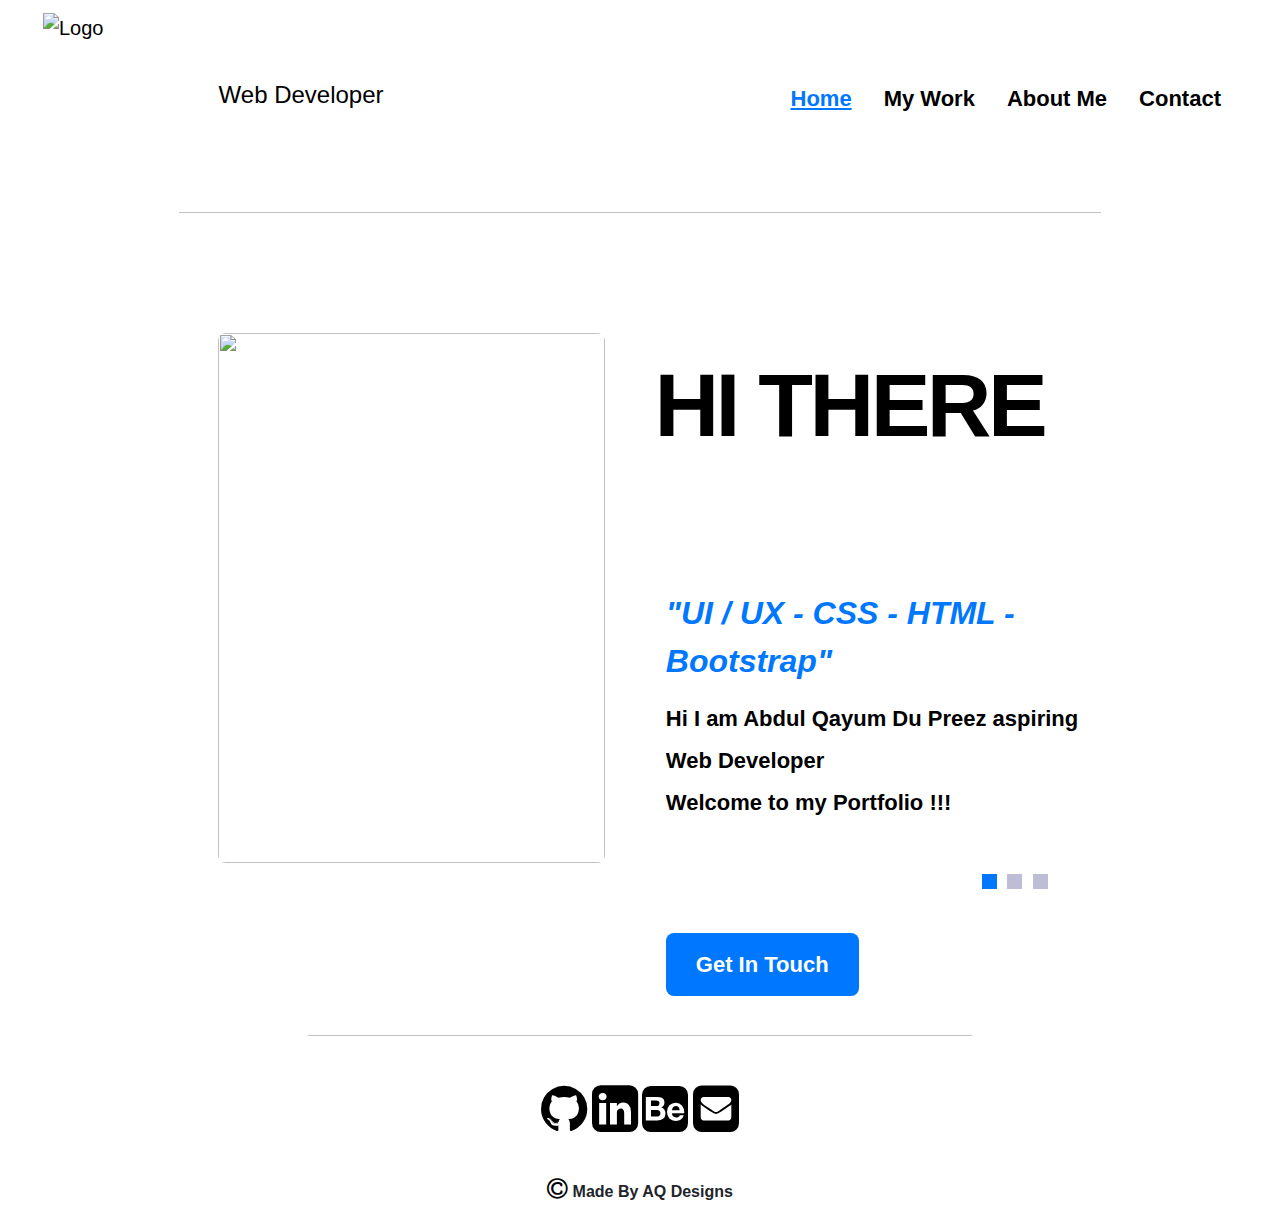
==== index.html @ d95a0236 "Update and rename Index.html to index.html" ====
<!DOCTYPE html>
<html>
<head>
    <link href="https://cdn.jsdelivr.net/npm/bootstrap@5.3.3/dist/css/bootstrap.min.css" rel="stylesheet" integrity="sha384-QWTKZyjpPEjISv5WaRU9OFeRpok6YctnYmDr5pNlyT2bRjXh0JMhjY6hW+ALEwIH" crossorigin="anonymous">
    <link rel="stylesheet" href="Styling.css">
    <script src="https://cdn.jsdelivr.net/npm/bootstrap@5.3.3/dist/js/bootstrap.bundle.min.js" integrity="sha384-YvpcrYf0tY3lHB60NNkmXc5s9fDVZLESaAA55NDzOxhy9GkcIdslK1eN7N6jIeHz" crossorigin="anonymous"></script>
    <meta charset="UTF-8" />
    <link rel="stylesheet" href="https://cdnjs.cloudflare.com/ajax/libs/font-awesome/4.7.0/css/font-awesome.min.css">
    <link rel="stylesheet" href="https://stackpath.bootstrapcdn.com/bootstrap/4.5.2/css/bootstrap.min.css">
    <title>AQ Designs</title>
</head>

<!------------------------------------------------------------------------------------------------------------------------------------------------------------------------------------>
      
        <!--Content Start-->
        <!-- Nav -->

<body>
<div class="container-xxl"></div>
   <div class="container-xxl" id="p1">
      
    <nav class="navbar bg-body-tertiary bg-white">
        <div class="container-fluid">
          <a class="navbar-brand" href="Index.html">
            <img src="Images/D.png" alt="Logo" width="170px" height="170px" class="d-inline-block align-text-center">
            <h4 class="d-inline-block align-text-center">Web Developer</h4>
          </a>
          <ul class="nav justify-content-center">
            <li class="nav-item">
              <a class="nav-link active" aria-current="page" href="Index.html">Home</a>
            </li>
            <li class="nav-item">
              <a class="nav-link" href="MyWork.html">My Work</a>
            </li>
            <li class="nav-item">
              <a class="nav-link" href="AboutMe.html">About Me</a>
            </li>
            <li class="nav-item">
              <a class="nav-link" href="Contact.html">Contact</a>
            </li>
          </ul>
        </div>
      </nav>
   </div>
   <div class="navhr"><hr></div>
   
   
   
<!---------------------------------------------------------------------------------------------------------------------------------------------------------------------------------->

                                                       <!--Banner-->

<div class="content-width">
  <div class="slideshow">
  
          <!-- Slideshow Items -->
  
  <div class="slideshow-items">
  <div class="item">
  <div class="item-image-container">
  
    <img class="item-image" src="Images/OpeningImg.jpg" />
  
  </div>
  
          <!-- Staggered Header Elements -->
  
  <div class="item-header">
  
    <span class="vertical-part"><b>H</b></span>
    <span class="vertical-part"><b>I</b></span>
    <span class="vertical-part"><b>&nbsp;</b></span>
    <span class="vertical-part"><b>T</b></span>
    <span class="vertical-part"><b>H</b></span>
    <span class="vertical-part"><b>E</b></span>
    <span class="vertical-part"><b>R</b></span>
    <span class="vertical-part"><b>E</b></span>
   
  
  </div>
  
          <!-- Staggered Description Elements -->
  
  <div class="item-description">
  
    <span class="vertical-part">
    <b style="color:#0077ff;font-style: italic;">
  
      "UI / UX -
      CSS -
      HTML -
      Bootstrap"
  
    </b>
    </span>
                    
    <span class="vertical-part">
    <b style="font-size: 22px;line-height: 42px;">
  
     Hi I am Abdul Qayum Du Preez aspiring Web Developer <br>
     Welcome to my Portfolio !!!
  
    </b>
    </span>   
    <br/>
    <br/>
  
  </div>
  </div>
  
  <div class="item">
  <div class="item-image-container">
  
    <img class="item-image" src="Images/AboutIMG.jpg" />
  
  </div>
                
          <!-- Staggered Header Elements -->
  
  <div class="item-header">
  
    <span class="vertical-part"><b>A</b></span>
    <span class="vertical-part"><b>B</b></span>
    <span class="vertical-part"><b>O</b></span>
    <span class="vertical-part"><b>U</b></span>
    <span class="vertical-part"><b>T</b></span>
   
                
  </div>
  
          <!-- Staggered Description Elements -->
               
  <div class="item-description">
  
    <span class="vertical-part">
    <b style="color:#0077ff;font-style: italic;">
  
      "Creative - analytical - detail-oriented - adaptable"
  
    </b>
    </span>
    <span class="vertical-part">
    <b style="font-size: 20px;line-height: 42px;">
  
      I blend creativity and technical expertise to bring innovative <br>
      ideas to life, creating seamless user experiences.
                 
    </b>
    </span>  
    <br/>
    <br/>   
                
  </div>
  </div>
  
  <div class="item">
  <div class="item-image-container">
  
    <img class="item-image" src="Images/ContactIMG.jpg" />
                
  </div>
                
          <!-- Staggered Header Elements -->
  
  <div class="item-header">
  
    <span class="vertical-part"><b>C</b></span>
    <span class="vertical-part"><b>O</b></span>
    <span class="vertical-part"><b>N</b></span>
    <span class="vertical-part"><b>T</b></span>
    <span class="vertical-part"><b>A</b></span>
    <span class="vertical-part"><b>C</b></span>
    <span class="vertical-part"><b>T</b></span>
    
  
  </div>
  
         <!-- Staggered Description Elements -->
               
  <div class="item-description">
                  
    <span class="vertical-part">
    <b style="color:#0077ff;font-style: italic;">
      
      "LinkedIN -
       GitHub -
       Behance -
       Gmail "
    
    </b>
    </span>
    <span class="vertical-part">
    <b style="font-size: 22px;line-height: 42px;">
                        
      Let's collaborate!<br>
       Reach out to discuss your project ideas or just to connect.
                      
    </b>
    </span> 
    <br/>
    <br/>
    <br/>
    <span class="vertical-part-bottom">
      
      <a href="Contact.html" style="color:white;text-decoration: none;"><button class="button1" style="vertical-align:middle">
  
    <span>
      
       <b>Get In Touch</b>
      
      </span>
    </button></a>
                  
    </span>
                
  </div>
  </div>
  </div>
            
  <div class="controls">
  
    <ul>
                
      <li class="control" data-index="0"></li>
      <li class="control" data-index="1"></li>
      <li class="control" data-index="2"></li>
              
    </ul>
              
  <script src="JavaStuff.js"></script>
        
  </div>
  </div>
  
<!------------------------------------------------------------------------------------------------------------------------------------------------------------------------------------>
      
        <!--Footer Start-->

<div class="text-center">
<hr>

<a href="https://github.com/AbdulQayumDuPreez" ><i class="fa fa-github" style="font-size:54px"></i></a>
<a href="www.linkedin.com/in/abdul-qayum-du-preez-45aa602a3" ><i class="fa fa-linkedin-square" style="font-size:54px"></i></a>
<a href="https://www.behance.net/abdulqdupree" ><i class="fa fa-behance-square" style="font-size:54px"></i></a>
<a href="mailto:aq.dupreez@icloud.com" ><i class="fa fa-envelope-square" style="font-size:54px"></i></a>
<br>
<i class="fa fa-copyright" style="font-size:24px"></i><b>&nbsp;Made By AQ Designs </b>

</div>
</body>
</html>
---- Styling.css ----
.navbar-brand:hover{

  opacity: 0.6;

}
.nav-link {

  color:black;
  font-size: 22px;
  font-weight: 600;
  transition: font-size 0.5s font-weight 0.5s;
  
}
.nav-link:hover{

  color:#0077ff;
  font-size: 24px;
  font-weight: 650;
  transition-timing-function: linear;

}
.nav-link.active{

  color:#0077ff;
  text-decoration: underline;
  font-size: 22px;
  font-weight: 600;
  transition: font-size 0.5s font-weight 0.5s;
}
.nav-link.active:hover{

    font-size: 24px;
    font-weight: 650;
    transition-timing-function: linear;

}

hr{
  width:72%;
  position: relative;
  margin: auto;
  background-color: rgb(22, 22, 22);
}

/*--------------Banner------------------*/

.content-width {

  width: 72%;
  margin: 0 auto;

}

.content-width1 {

  width: 60%;
  margin: 0 auto;

}

.slideshow {

  position: relative;
  width: 100%;
  height: 790px;
  display: flex;
  flex-direction: column;
  justify-content: space-around;

}

.slideshow-items {

  position: relative;
  width: 100%;
  height: 330px;

}

.item {

  position: absolute;
  width: 100%;
  height: auto;

}

.item-image-container {

  position: relative;
  width: 42%;

}

.item-image-container::before {

  content: '';
  position: absolute;
  top: -1px;
  left: 0;
  width: 101%;
  height: 790px;
  opacity: 0;
  z-index: 1;

}

.item-image {

  position: relative;
  width: 100%;
  height: 530px;
  left:10%;
  opacity: 0;
  display: block;
  border-radius: 8px;
  /* transition: property name | duration | timing-function | delay  */
  transition: opacity .3s ease-out .45s;

}

.item.active .item-image {

  opacity: 1;

}

.item.active .item-image-container::before {

  opacity: 0.8;

}

.item-description {

  position: absolute;
  top: 8em;
  right: -2.8%;
  width: 50%;
  padding-right: 4%;
  line-height: 1.5;
  font-size: 2em;
  color: black;
  font-style: italic;
  text-justify: auto;

}

/* ----------------------Staggered Vertical Items --------------------------------*/

.item-header {

  position: absolute;
  top: 5px;
  left: 52%;
  z-index: 100;

}

.item-header .vertical-part {

  margin: 0 -4px;
  font-family: 'Montserrat', sans-serif;
  -webkit-font-smoothing: auto;
  font-size: 7vw;
  color:black;

}

.vertical-part {

  overflow: hidden;
  display: inline-block;
  font-family: Arial ;
  font-style: normal;

}

.vertical-part b {

  display: inline-block;
  transform: translateY(100%);

}

.item-header .vertical-part b {

  transition: .5s;

}

.item-description .vertical-part b {

  transition: .21s;

}

.item.active .item-header .vertical-part b {

  transform: translateY(0);

}

.item.active .item-description .vertical-part b {

  transform: translateY(0);

}

/* Controls ----------------------------------------------------------------------*/

.controls {

  position: relative;
  text-align: right;
  margin-right: 50px;
  z-index: 1000;
  
}

.controls ul {

  list-style: none;

}

.controls ul li {

  display: inline-block;
  width: 15px;
  height: 15px;
  margin: 3px;
  background:#bdbdd5;;
  cursor: pointer;

}

.controls ul li.active {

  background:#0077ff;

}

.vertical-part-bottom {

  overflow: hidden;
  display: inline-block;
  
}

.button1 {

  display: inline-block;
  background-color: #0077ff;
  border-radius:8px;
  border: none;
  color: #FFFFFF;
  padding: 15px 30px;
  font-size: 22px;
  transition: all 0.5s;
  cursor: pointer;
  margin: 0;
  right:0;

}

.button1 span {

  cursor: pointer;
  display: inline-block;
  position: relative;
  transition: 0.5s;

}

.button1 span:after {

  content: '\00bb';
  position: absolute;
  opacity: 0;
  top: 0;
  right: -20px;
  transition: 0.5s;

}

.button1:hover span {

  padding-right: 15px;

}

.button1:hover span:after {

  opacity: 1;
  right: 0;
        
}
.text-center i{

  padding-top: 30px;
  padding-bottom: 10px;
  color: black;
  
}
.text-center i:hover{

  color: #0077ff;

}

.mb-3{
  padding-top: 30px;
}
.row {
  padding-top: 30px;
}

.d-grid {
  padding-top: 30px;
  padding-bottom: 60px;
}

.btn-primary{
  background-color: #222222;
}
.btn-primary:hover{
  background-color: #0077ff;
}

/* About Me Styling*/

.hero {
  text-align: center;
  padding: 60px 20px;
  background-color: #007BFF; /* Primary color */
  color: white;
  border-radius: 12px;
  box-shadow: 0 4px 20px rgba(0, 0, 0, 0.3);
  margin: 20px auto; /* Center the hero section */
  width: 70%; /* Set hero width to 70% */
}
.hero h1 {
  font-size: 2.5em;
  margin-bottom: 10px;
  opacity: 0;
  transform: translateY(-20px);
  animation: slideIn 0.6s forwards; /* Animation */
}
.hero p {
  font-size: 1.2em;
  opacity: 0;
  transform: translateY(-20px);
  animation: slideIn 0.8s forwards; /* Animation */
}
.profile-image {
  border-radius: 50%;
  width: 180px; /* Adjust size as needed */
  height: 180px; /* Adjust size as needed */
  object-fit: cover;
  margin: 20px 0;
  border: 4px solid white; /* Optional: Add a border */
  box-shadow: 0 2px 10px rgba(0, 0, 0, 0.2);
}

.background-section {

  border-radius: 12px;
  padding: 40px 20px;
  box-shadow: 0 2px 10px rgba(0, 0, 0, 0.1);
  margin: 20px 0;
  transition: transform 0.3s, box-shadow 0.3s;
}
.background-section:hover {
  transform: translateY(-5px);
  box-shadow: 0 4px 20px rgba(0, 0, 0, 0.2);
}
.hover-section {
  background-color: white;
  border-radius: 12px;
  margin: 20px 0;
  padding: 20px;
  transition: transform 0.3s, box-shadow 0.3s;
  box-shadow: 0 2px 5px rgba(0, 0, 0, 0.1);
}
.hover-section:hover {
  transform: translateY(-5px); /* Pop-out effect */
  box-shadow: 0 4px 15px rgba(0, 0, 0, 0.2);
}
.section-heading {
  font-size: 1.5em;
  margin-bottom: 10px;
  color: #007BFF; /* Match with your brand color */
  text-align: center;
}
.education-section {
  text-align: center;
  margin: 40px 0;
}
.card {
  perspective: 1000px;
}
.card-inner {
  position: relative;
  width: 100%;
  height: 200px; /* Adjust height as needed */
  transition: transform 1.5s;
  transform-style: preserve-3d;
  border-radius: 12px;
  box-shadow: 0 2px 10px rgba(0, 0, 0, 0.2);
}
.card:hover .card-inner {
  transform: rotateY(180deg);
}
.card-front, .card-back {
  position: absolute;
  width: 100%;
  height: 100%;
  backface-visibility: hidden;
  border-radius: 12px;
}
.card-front {
  background-size: cover;
  background-position: center;
}
.card-back {
  background-color: #ffffff;
  display: flex;
  justify-content: center;
  align-items: center;
  flex-direction: column;
  padding: 20px;
  text-align: center;
  transform: rotateY(180deg);
}
.skills-section {
  text-align: center;
  margin: 40px 0;
}
.skills-card {
  background-color: #fff;
  border-radius: 12px;
  padding: 20px;
  margin: 10px;
  transition: transform 2s, box-shadow 0.3s;
  box-shadow: 0 2px 5px rgba(0, 0, 0, 0.1);
}
.skills-card:hover {
  transform: translateY(-5px);
  box-shadow: 0 4px 15px rgba(0, 0, 0, 0.2);
}
@keyframes slideIn {
  from {
      opacity: 0;
      transform: translateY(-30px);
  }
  to {
      opacity: 1;
      transform: translateY(0);
  }
}

/* My Work Styling*/
 /* Parallax Effect */
 
 .parallax {
  background-image: url('Images/background.jpg'); /* Your background image */
  height: 88vh;
  max-width: 72%;
  margin: auto;
  background-attachment: fixed;
  background-size: cover;
  background-position: center;
  position: relative;
}

.parallax-content {
  position: absolute;
  top: 50%;
  left: 50%;
  transform: translate(-50%, -50%);
  color: white;
  text-align: center;
  font-size: 3rem;
  font-weight: bold;
}

/* Project Grid */
.project-card {
  transition: transform 0.3s ease, box-shadow 0.3s ease;
  position: relative;
}

.project-card:hover {
  transform: scale(1.05);
  box-shadow: 0 10px 20px rgba(0, 0, 0, 0.2);
}

.project-card img {
  width: 100%;
  height: 250px;
  object-fit: cover;
}

.project-card .card-body {
  padding: 15px;
}

/* Slideshow Styling */
.carousel-item img {
  height: 500px;
  object-fit: cover;
}
 /* Responsive Design */
 @media (max-width: 768px) {
  .parallax-content {
      font-size: 2rem;
  }

  .project-card img {
      height: 200px;
  }

  .carousel-item img {
      height: 400px;
  }
}
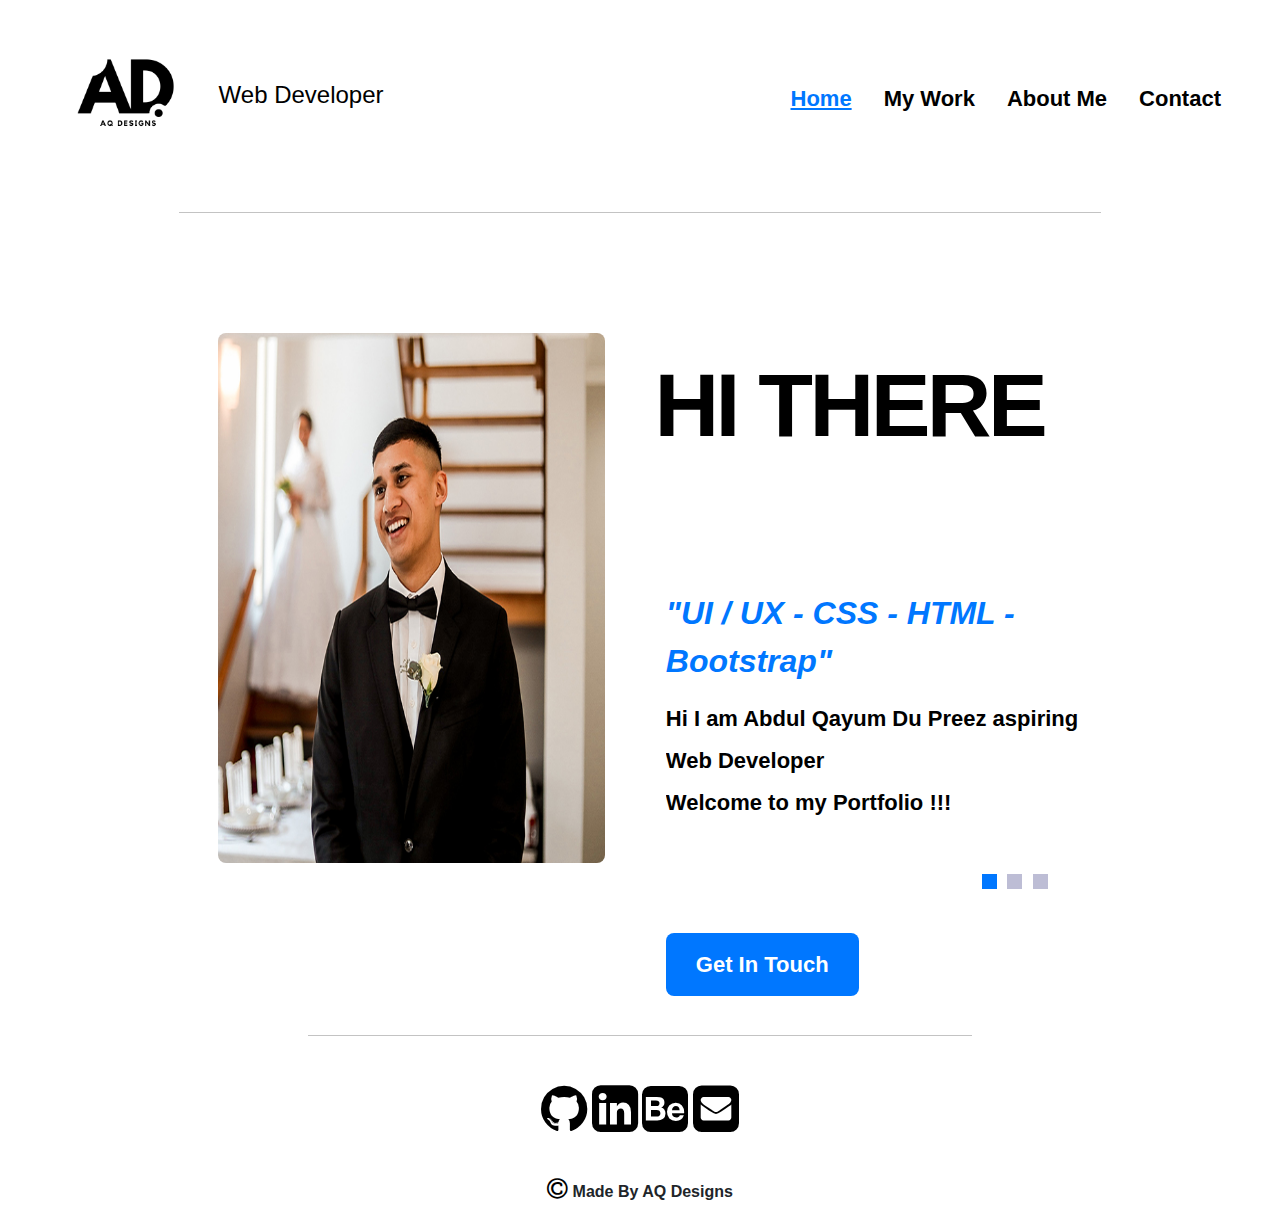
==== commit a8e998c0: "Update index.html" ====
--- a/index.html
+++ b/index.html
@@ -21,13 +21,13 @@
       
     <nav class="navbar bg-body-tertiary bg-white">
         <div class="container-fluid">
-          <a class="navbar-brand" href="Index.html">
+          <a class="navbar-brand" href="index.html">
             <img src="Images/D.png" alt="Logo" width="170px" height="170px" class="d-inline-block align-text-center">
             <h4 class="d-inline-block align-text-center">Web Developer</h4>
           </a>
           <ul class="nav justify-content-center">
             <li class="nav-item">
-              <a class="nav-link active" aria-current="page" href="Index.html">Home</a>
+              <a class="nav-link active" aria-current="page" href="index.html">Home</a>
             </li>
             <li class="nav-item">
               <a class="nav-link" href="MyWork.html">My Work</a>
